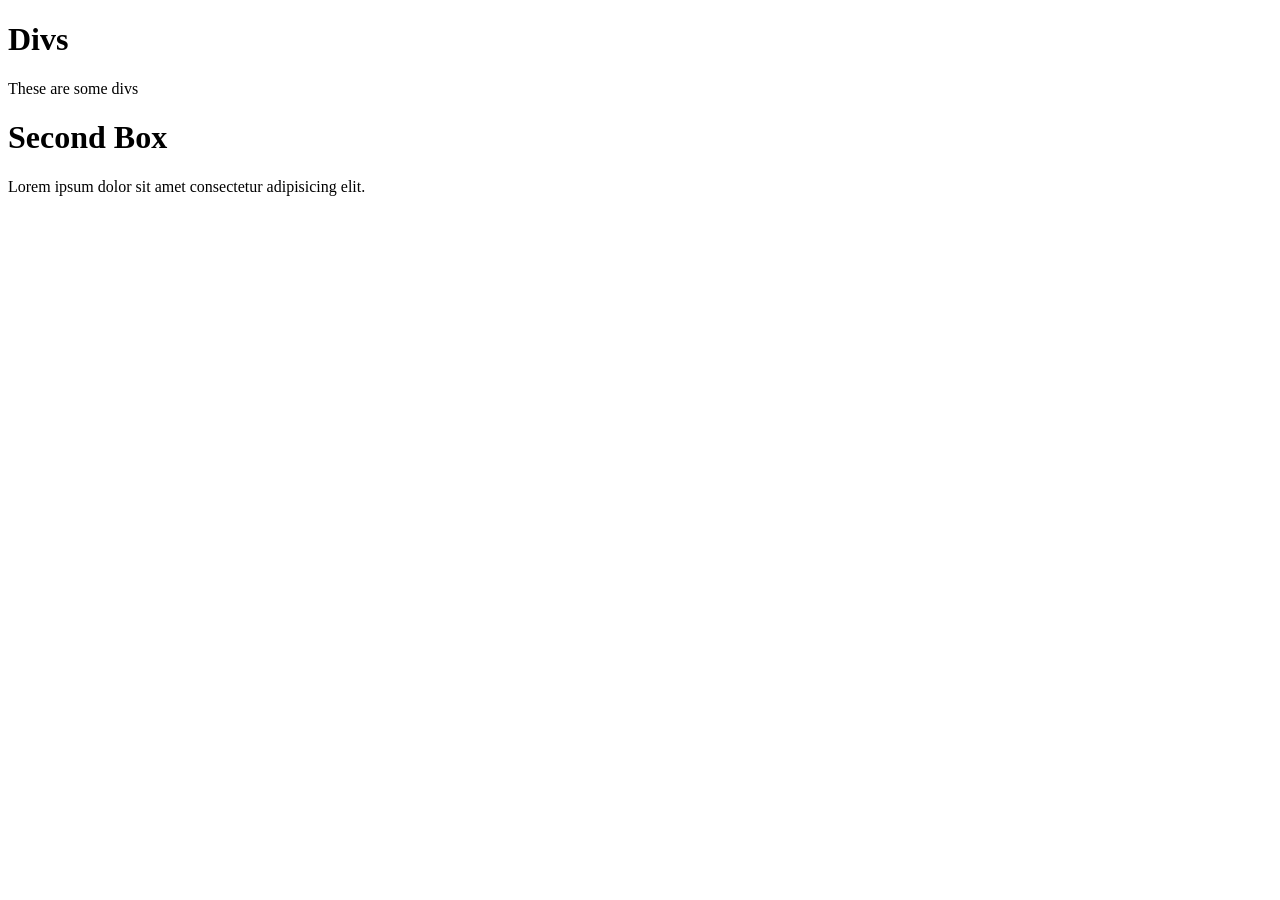
==== divs.html @ 5c817aec "updated mistakes of uploads" ====
<!DOCTYPE html>
<html lang="en">
<head>
    <meta charset="UTF-8">
    <meta name="viewport" content="width=device-width, initial-scale=1.0">
    <title>Layout </title>
    <link rel="stylesheet" href="style/divs.css">
</head>
<body>

    <!--   Divs are used to group together html elements and applpy styles or layout to them.They are elements that can contaioner other elements,such as text,images, or other divs.-->
       <div class="bigBox">
    <div>
            <h1>Divs</h1>
            <p>These are some divs</p>


        </div>

        <div>

            <h1>Second Box </h1>
            <p>Lorem ipsum dolor sit amet consectetur adipisicing elit. </p>
        </div>
</div> 

</body>
</html>
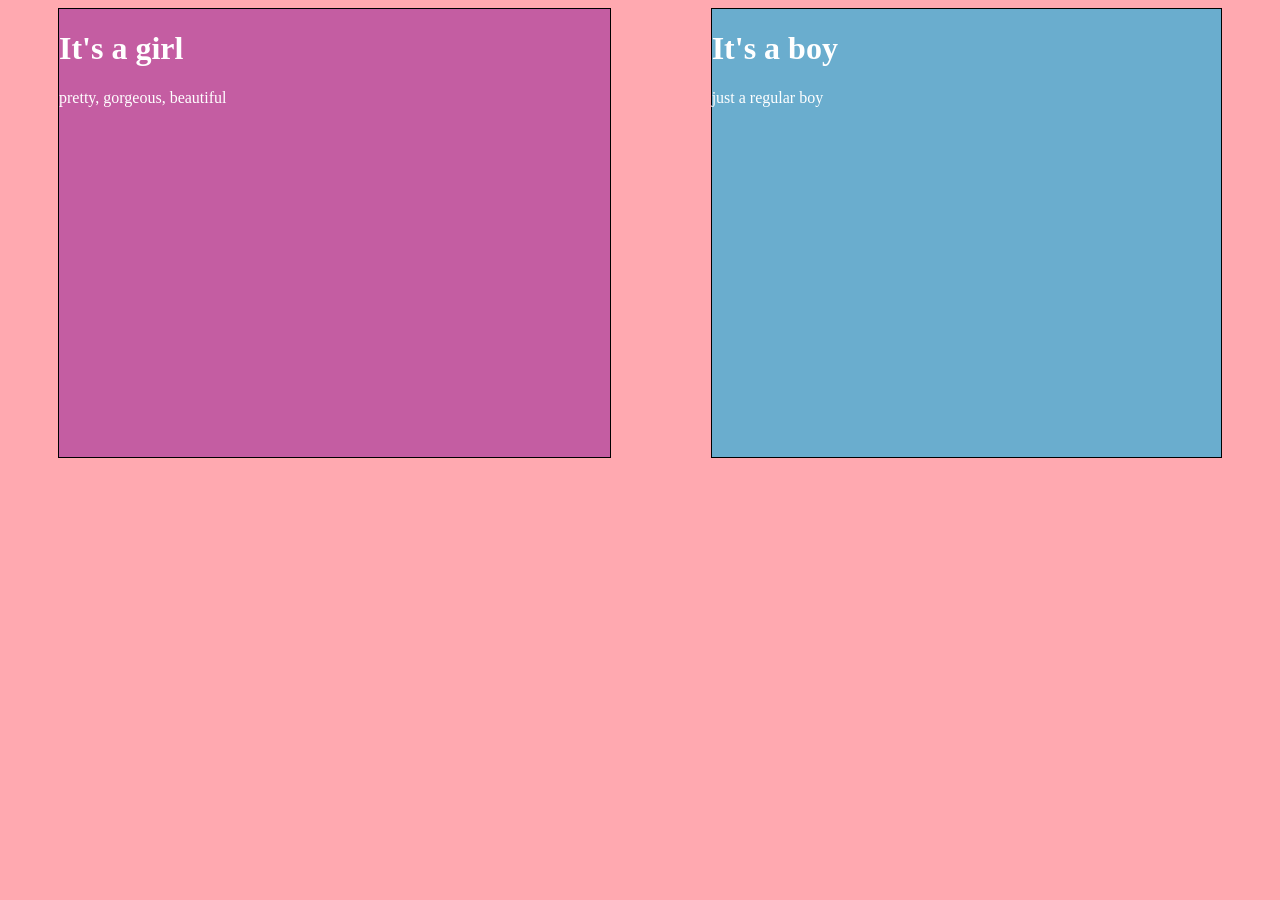
==== commit 9f5c2c7f: "update .2" ====
--- a/divs.html
+++ b/divs.html
@@ -4,25 +4,24 @@
     <meta charset="UTF-8">
     <meta name="viewport" content="width=device-width, initial-scale=1.0">
     <title>Layout </title>
-    <link rel="stylesheet" href="style/divs.css">
+    <link rel="stylesheet" href="styles/divs.css">
 </head>
 <body>
-
+    
     <!--   Divs are used to group together html elements and applpy styles or layout to them.They are elements that can contaioner other elements,such as text,images, or other divs.-->
-       <div class="bigBox">
-    <div>
-            <h1>Divs</h1>
-            <p>These are some divs</p>
-
-
+    <div class="bigBox">
+        <div class="smallBox pink">
+            <h1>It's a girl</h1>
+            <p>pretty, gorgeous, beautiful</p>
         </div>
-
-        <div>
-
-            <h1>Second Box </h1>
-            <p>Lorem ipsum dolor sit amet consectetur adipisicing elit. </p>
+        
+        
+        <div class="smallBox blue">
+            <h1>It's a boy</h1>
+            <p>just a regular boy</p>
         </div>
-</div> 
-
+    </div> 
+    
+    
 </body>
 </html>
--- a/styles/divs.css
+++ b/styles/divs.css
@@ -0,0 +1,36 @@
+body{
+    background-color: #ffa9b0;
+    color: white;
+}
+
+
+
+
+
+div{
+    
+
+    
+}
+.bigBox{
+    display:flex;
+    height: 50vh;
+    justify-content: space-around;
+}
+
+.smallBox{
+    flex-grow: 1;
+    margin-left: 50px;
+    margin-right: 50px;
+    padding-right: 50px;
+    border: 1px solid black;
+}
+
+
+.pink{
+    background-color: #c45da2;
+}
+
+.blue{
+    background-color: #6aadce;
+}
